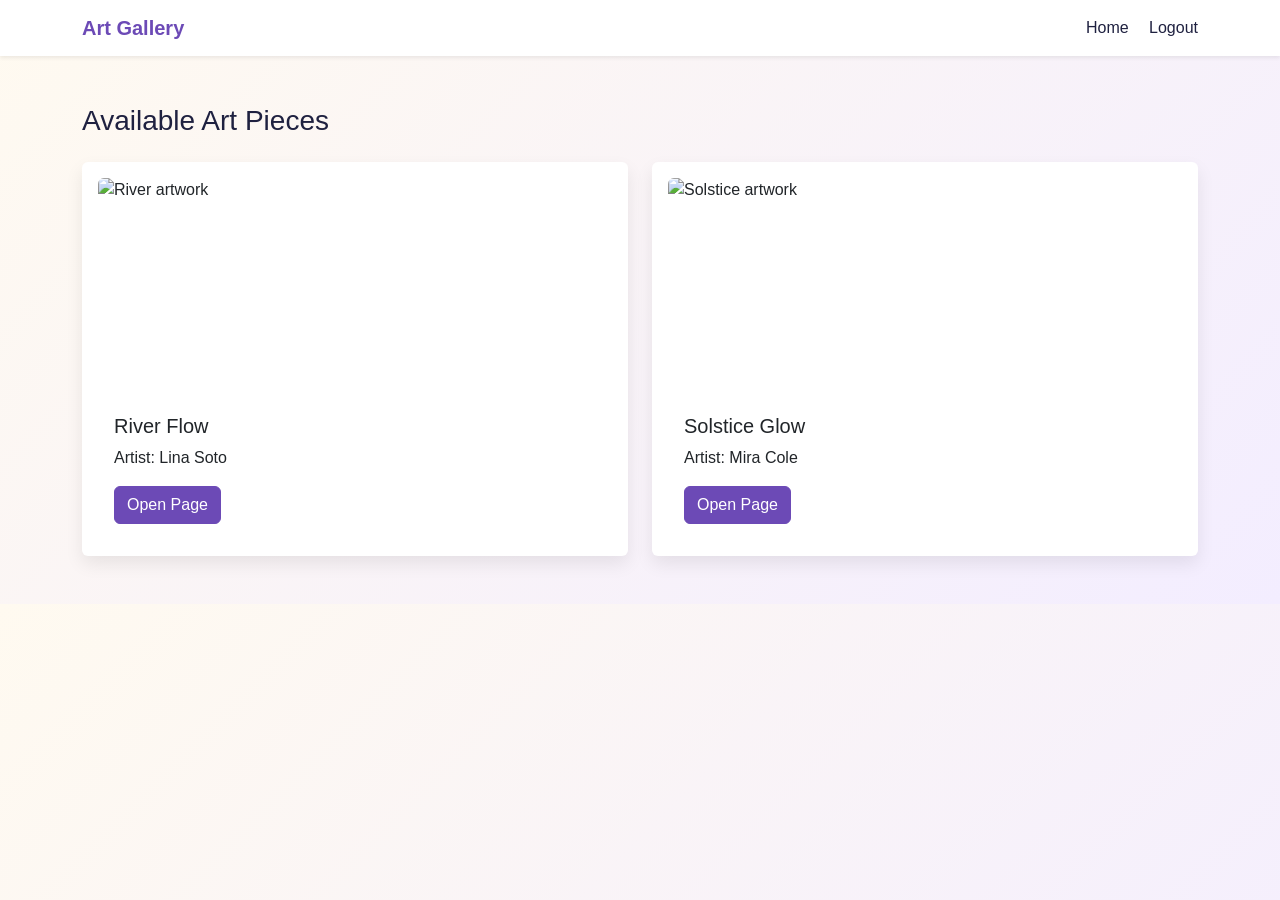
==== art-display.html @ 13559f51 "Add files via upload made a simple art gallery" ====
<!DOCTYPE html>
<html lang="en">
  <head>
    <meta charset="UTF-8" />
    <meta name="viewport" content="width=device-width, initial-scale=1.0" />
    <title>Art Display</title>
    <link href="https://cdn.jsdelivr.net/npm/bootstrap@5.3.3/dist/css/bootstrap.min.css" rel="stylesheet" />
    <link rel="stylesheet" href="styles.css" />
  </head>
  <body>
    <nav class="navbar navbar-expand-lg navbar-light bg-white shadow-sm">
      <div class="container">
        <a class="navbar-brand" href="gallery.html">Art Gallery</a>
        <div class="ms-auto">
          <a class="nav-link d-inline-block me-3" href="gallery.html">Home</a>
          <a class="nav-link d-inline-block" href="index.html">Logout</a>
        </div>
      </div>
    </nav>

    <div class="container py-5">
      <h1 class="h3 mb-4">Available Art Pieces</h1>
      <div class="row g-4">
        <div class="col-md-6">
          <div class="card p-3">
            <img src="assets/river.svg" class="art-image rounded" alt="River artwork" />
            <div class="card-body">
              <h5 class="card-title">River Flow</h5>
              <p class="card-text">Artist: Lina Soto</p>
              <a href="art4.html" class="btn btn-primary">Open Page</a>
            </div>
          </div>
        </div>
        <div class="col-md-6">
          <div class="card p-3">
            <img src="assets/solstice.svg" class="art-image rounded" alt="Solstice artwork" />
            <div class="card-body">
              <h5 class="card-title">Solstice Glow</h5>
              <p class="card-text">Artist: Mira Cole</p>
              <a href="art5.html" class="btn btn-primary">Open Page</a>
            </div>
          </div>
        </div>
      </div>
    </div>
  </body>
</html>
---- styles.css ----
:root {
  --primary: #6c4ab6;
  --secondary: #1f2140;
  --soft: #f7f5ff;
}

body {
  font-family: 'Segoe UI', Tahoma, Geneva, Verdana, sans-serif;
  background: linear-gradient(135deg, #fffaf0, #f3edff);
  color: var(--secondary);
}

.navbar-brand {
  font-weight: 700;
  color: var(--primary) !important;
}

.hero {
  background: linear-gradient(120deg, rgba(108,74,182,0.15), rgba(31,33,64,0.1));
  border-radius: 1.25rem;
  padding: 2rem;
}

.card {
  border: 0;
  box-shadow: 0 8px 18px rgba(0,0,0,0.08);
  transition: transform 0.2s ease, box-shadow 0.2s ease;
}

.card:hover {
  transform: translateY(-4px);
  box-shadow: 0 12px 24px rgba(0,0,0,0.12);
}

.art-image {
  height: 220px;
  object-fit: cover;
  width: 100%;
}

.page-shell {
  min-height: 100vh;
}

.btn-primary {
  background-color: var(--primary);
  border-color: var(--primary);
}

.btn-outline-primary {
  color: var(--primary);
  border-color: var(--primary);
}

.btn-outline-primary:hover {
  background-color: var(--primary);
  color: white;
}

.footer {
  color: #666;
  font-size: 0.95rem;
}
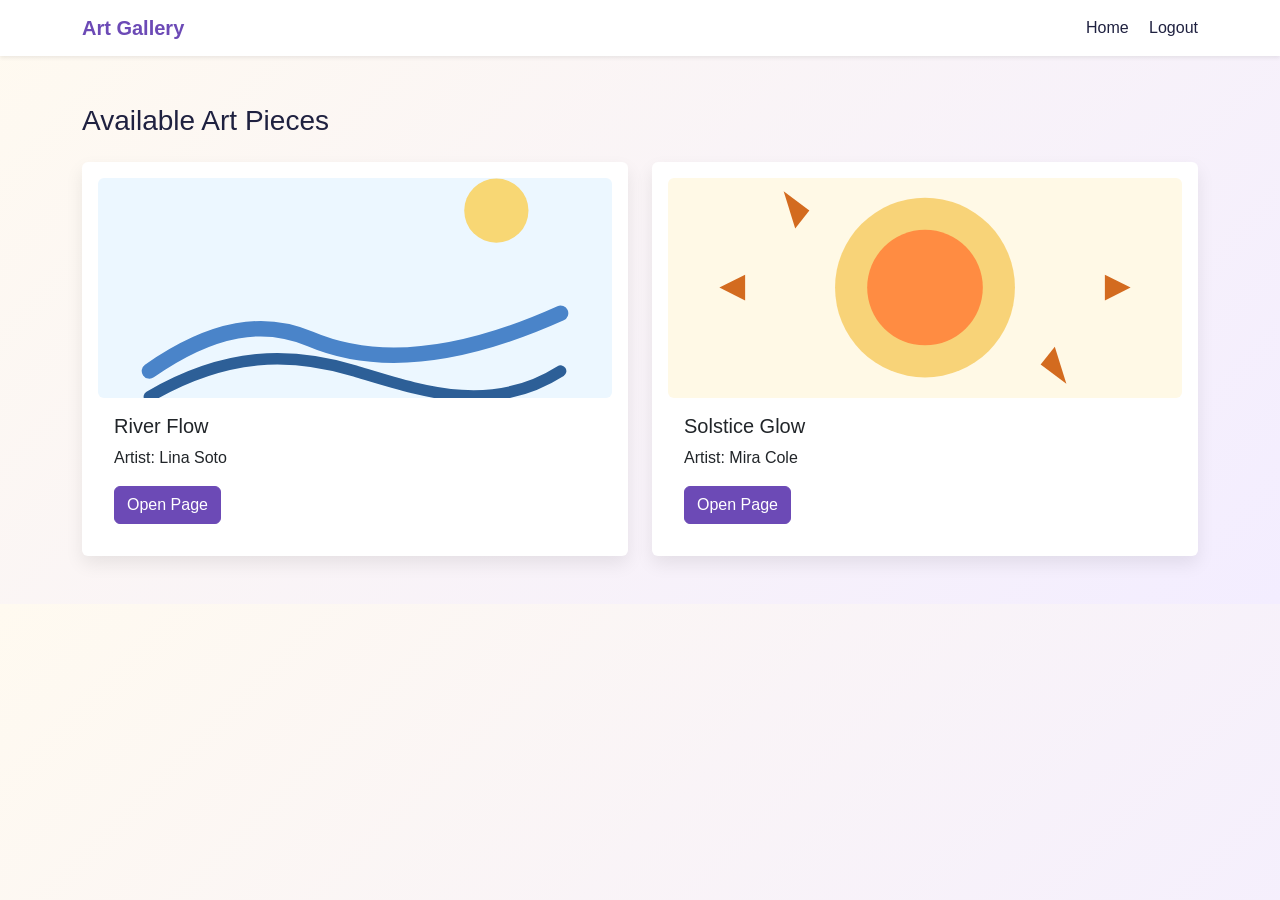
==== commit 883ab2b8: "Fix image paths to point to root directory where SVG files are located" ====
--- a/art-display.html
+++ b/art-display.html
@@ -23,7 +23,7 @@
       <div class="row g-4">
         <div class="col-md-6">
           <div class="card p-3">
-            <img src="assets/river.svg" class="art-image rounded" alt="River artwork" />
+            <img src="river.svg" class="art-image rounded" alt="River artwork" />
             <div class="card-body">
               <h5 class="card-title">River Flow</h5>
               <p class="card-text">Artist: Lina Soto</p>
@@ -33,7 +33,7 @@
         </div>
         <div class="col-md-6">
           <div class="card p-3">
-            <img src="assets/solstice.svg" class="art-image rounded" alt="Solstice artwork" />
+            <img src="solstice.svg" class="art-image rounded" alt="Solstice artwork" />
             <div class="card-body">
               <h5 class="card-title">Solstice Glow</h5>
               <p class="card-text">Artist: Mira Cole</p>
